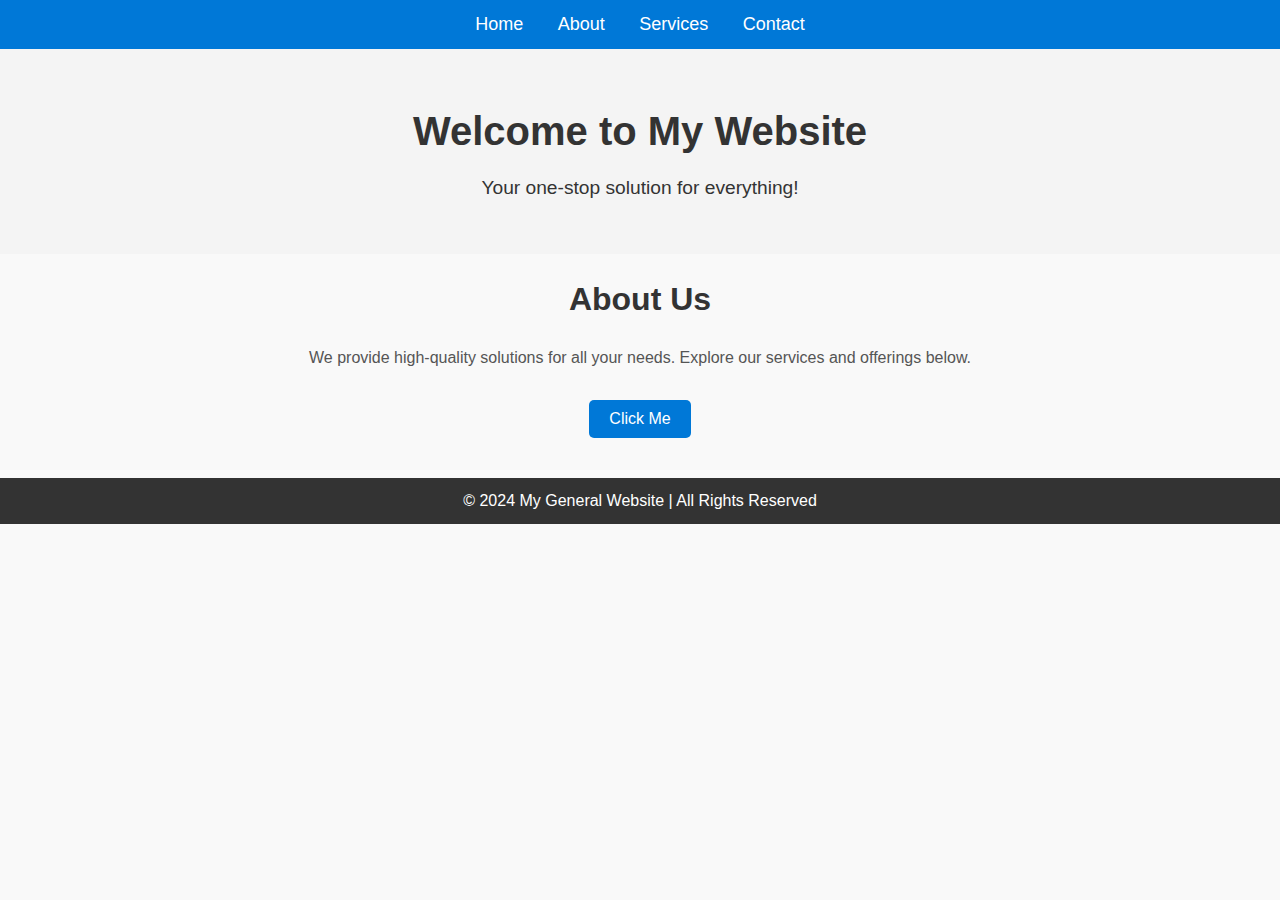
==== index.html @ 985fb816 "Update and rename website.html to index.html" ====
<!DOCTYPE html>
<html lang="en">
<head>
    <meta charset="UTF-8">
    <meta name="viewport" content="width=device-width, initial-scale=1.0">
    <title>My General Website</title>
    <style>
        /* General Reset */
        * {
            margin: 0;
            padding: 0;
            box-sizing: border-box;
        }

        body {
            font-family: Arial, sans-serif;
            line-height: 1.6;
            color: #333;
            background-color: #f9f9f9;
        }

        /* Navigation Bar */
        nav {
            background-color: #0078D7;
            color: #fff;
            padding: 10px 20px;
            text-align: center;
        }

        nav a {
            color: #fff;
            text-decoration: none;
            margin: 0 15px;
            font-size: 18px;
            transition: color 0.3s ease;
        }

        nav a:hover {
            color: #FFDD57;
        }

        /* Header */
        header {
            text-align: center;
            padding: 50px 10px;
            background-color: #f4f4f4;
        }

        header h1 {
            font-size: 2.5rem;
            margin-bottom: 10px;
        }

        header p {
            font-size: 1.2rem;
        }

        /* Main Content */
        main {
            padding: 20px;
            text-align: center;
        }

        main h2 {
            font-size: 2rem;
            margin-bottom: 20px;
        }

        main p {
            margin: 10px 0;
            font-size: 1rem;
            color: #555;
        }

        /* Button */
        .btn {
            display: inline-block;
            margin-top: 20px;
            padding: 10px 20px;
            font-size: 1rem;
            color: #fff;
            background-color: #0078D7;
            border: none;
            border-radius: 5px;
            cursor: pointer;
            transition: background-color 0.3s ease;
        }

        .btn:hover {
            background-color: #005a9e;
        }

        /* Footer */
        footer {
            background-color: #333;
            color: #fff;
            text-align: center;
            padding: 10px 0;
            margin-top: 20px;
        }
    </style>
</head>
<body>

    <!-- Navigation Bar -->
    <nav>
        <a href="#">Home</a>
        <a href="#">About</a>
        <a href="#">Services</a>
        <a href="#">Contact</a>
    </nav>

    <!-- Header Section -->
    <header>
        <h1>Welcome to My Website</h1>
        <p>Your one-stop solution for everything!</p>
    </header>

    <!-- Main Content -->
    <main>
        <h2>About Us</h2>
        <p>We provide high-quality solutions for all your needs. Explore our services and offerings below.</p>
        <button class="btn" onclick="showAlert()">Click Me</button>
    </main>

    <!-- Footer -->
    <footer>
        <p>&copy; 2024 My General Website | All Rights Reserved</p>
    </footer>

    <script>
        // JavaScript Functionality
        function showAlert() {
            alert('Thank you for visiting our website!');
        }
    </script>
</body>
</html>
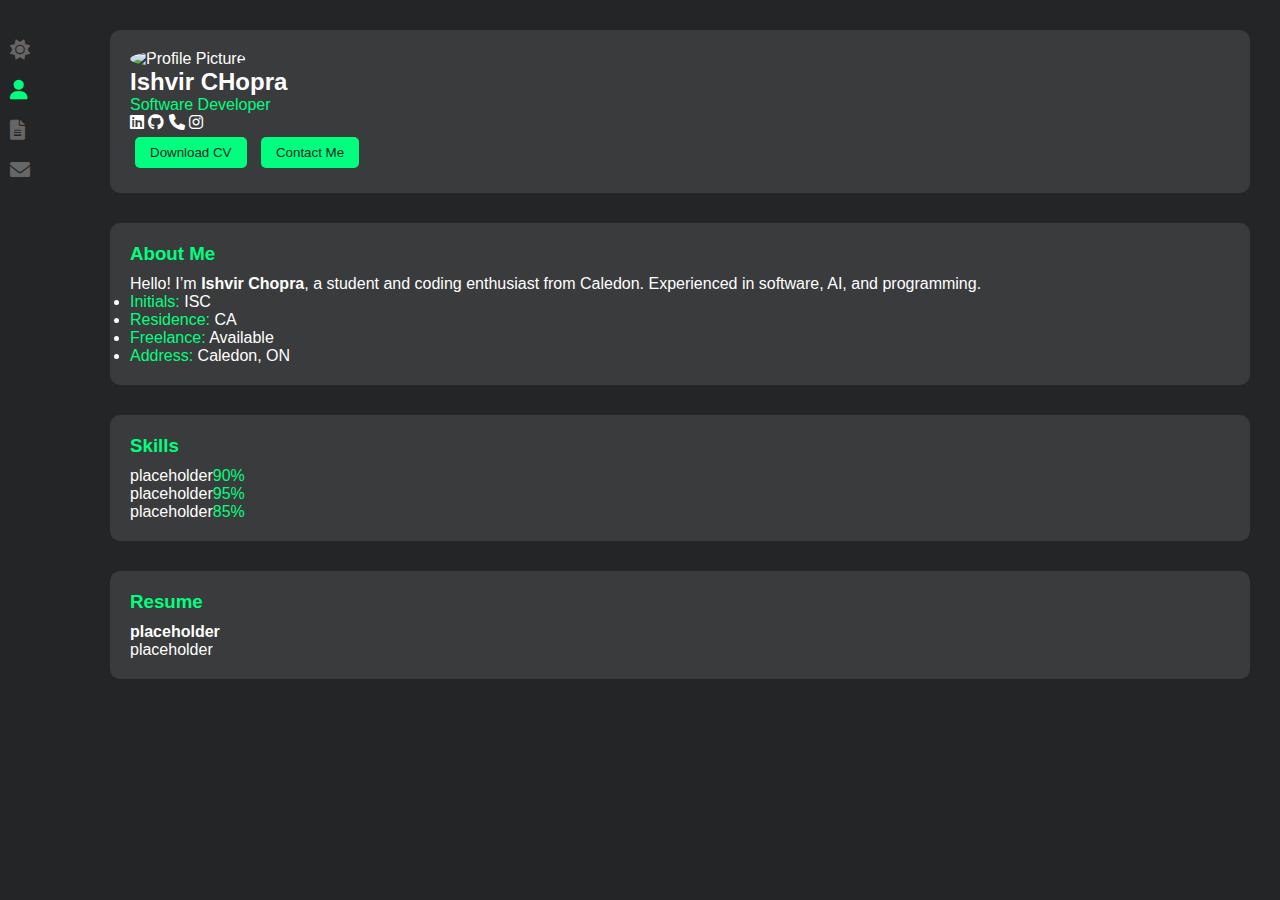
==== commit a0196e9d: "Add files via upload" ====
--- a/index.html
+++ b/index.html
@@ -3,136 +3,29 @@
 <head>
     <meta charset="UTF-8">
     <meta name="viewport" content="width=device-width, initial-scale=1.0">
-    <title>My General Website</title>
-    <style>
-        /* General Reset */
-        * {
-            margin: 0;
-            padding: 0;
-            box-sizing: border-box;
-        }
-
-        body {
-            font-family: Arial, sans-serif;
-            line-height: 1.6;
-            color: #333;
-            background-color: #f9f9f9;
-        }
-
-        /* Navigation Bar */
-        nav {
-            background-color: #0078D7;
-            color: #fff;
-            padding: 10px 20px;
-            text-align: center;
-        }
-
-        nav a {
-            color: #fff;
-            text-decoration: none;
-            margin: 0 15px;
-            font-size: 18px;
-            transition: color 0.3s ease;
-        }
-
-        nav a:hover {
-            color: #FFDD57;
-        }
-
-        /* Header */
-        header {
-            text-align: center;
-            padding: 50px 10px;
-            background-color: #f4f4f4;
-        }
-
-        header h1 {
-            font-size: 2.5rem;
-            margin-bottom: 10px;
-        }
-
-        header p {
-            font-size: 1.2rem;
-        }
-
-        /* Main Content */
-        main {
-            padding: 20px;
-            text-align: center;
-        }
-
-        main h2 {
-            font-size: 2rem;
-            margin-bottom: 20px;
-        }
-
-        main p {
-            margin: 10px 0;
-            font-size: 1rem;
-            color: #555;
-        }
-
-        /* Button */
-        .btn {
-            display: inline-block;
-            margin-top: 20px;
-            padding: 10px 20px;
-            font-size: 1rem;
-            color: #fff;
-            background-color: #0078D7;
-            border: none;
-            border-radius: 5px;
-            cursor: pointer;
-            transition: background-color 0.3s ease;
-        }
-
-        .btn:hover {
-            background-color: #005a9e;
-        }
-
-        /* Footer */
-        footer {
-            background-color: #333;
-            color: #fff;
-            text-align: center;
-            padding: 10px 0;
-            margin-top: 20px;
-        }
-    </style>
+    <title>Ishvir Chopra - Portfolio</title>
+    <link rel="stylesheet" href="style.css">
+    <!-- FontAwesome for icons -->
+    <link rel="stylesheet" href="https://cdnjs.cloudflare.com/ajax/libs/font-awesome/6.0.0/css/all.min.css">
 </head>
 <body>
+    <div class="container">
+        <!-- Sidebar -->
+        <div class="sidebar">
+            <div class="sidebar-icons" id="sidebar-icons">
+                <i class="fa-solid fa-sun"></i>
+                <i class="fa-solid fa-user green"></i>
+                <i class="fa-solid fa-file-lines"></i>
+                <i class="fa-solid fa-envelope"></i>
+            </div>
+        </div>
 
-    <!-- Navigation Bar -->
-    <nav>
-        <a href="#">Home</a>
-        <a href="#">About</a>
-        <a href="#">Services</a>
-        <a href="#">Contact</a>
-    </nav>
+        <!-- Main Content -->
+        <div class="main" id="main-content">
+            <!-- JavaScript will dynamically insert content here -->
+        </div>
+    </div>
 
-    <!-- Header Section -->
-    <header>
-        <h1>Welcome to My Website</h1>
-        <p>Your one-stop solution for everything!</p>
-    </header>
-
-    <!-- Main Content -->
-    <main>
-        <h2>About Us</h2>
-        <p>We provide high-quality solutions for all your needs. Explore our services and offerings below.</p>
-        <button class="btn" onclick="showAlert()">Click Me</button>
-    </main>
-
-    <!-- Footer -->
-    <footer>
-        <p>&copy; 2024 My General Website | All Rights Reserved</p>
-    </footer>
-
-    <script>
-        // JavaScript Functionality
-        function showAlert() {
-            alert('Thank you for visiting our website!');
-        }
-    </script>
+    <script src="script.js"></script>
 </body>
 </html>
--- a/style.css
+++ b/style.css
@@ -0,0 +1,77 @@
+/* General Reset */
+* {
+    margin: 0;
+    padding: 0;
+    box-sizing: border-box;
+    font-family: Arial, sans-serif;
+}
+
+/* Body & Container */
+body {
+    background-color: #18191A;
+    color: #ffffff;
+}
+
+.container {
+    display: flex;
+}
+
+/* Sidebar */
+.sidebar {
+    background-color: #242526;
+    width: 80px;
+    min-height: 100vh;
+    padding: 20px 10px;
+}
+
+.sidebar-icons i {
+    display: block;
+    margin: 20px 0;
+    font-size: 20px;
+    color: #666;
+    cursor: pointer;
+    transition: 0.3s ease;
+}
+
+.sidebar-icons i.green {
+    color: #00ff7f;
+}
+
+.sidebar-icons i:hover {
+    color: #ffffff;
+}
+
+/* Main Content */
+.main {
+    flex: 1;
+    padding: 30px;
+    background-color: #242526;
+}
+
+.section {
+    margin-bottom: 30px;
+    background-color: #3A3B3C;
+    padding: 20px;
+    border-radius: 10px;
+}
+
+.section h3 {
+    color: #00ff7f;
+    margin-bottom: 10px;
+}
+
+.btn {
+    background-color: #00ff7f;
+    color: #242526;
+    padding: 8px 15px;
+    margin: 5px;
+    border: none;
+    border-radius: 5px;
+    cursor: pointer;
+    transition: 0.3s;
+}
+
+.btn:hover {
+    background-color: #fff;
+    color: #00ff7f;
+}
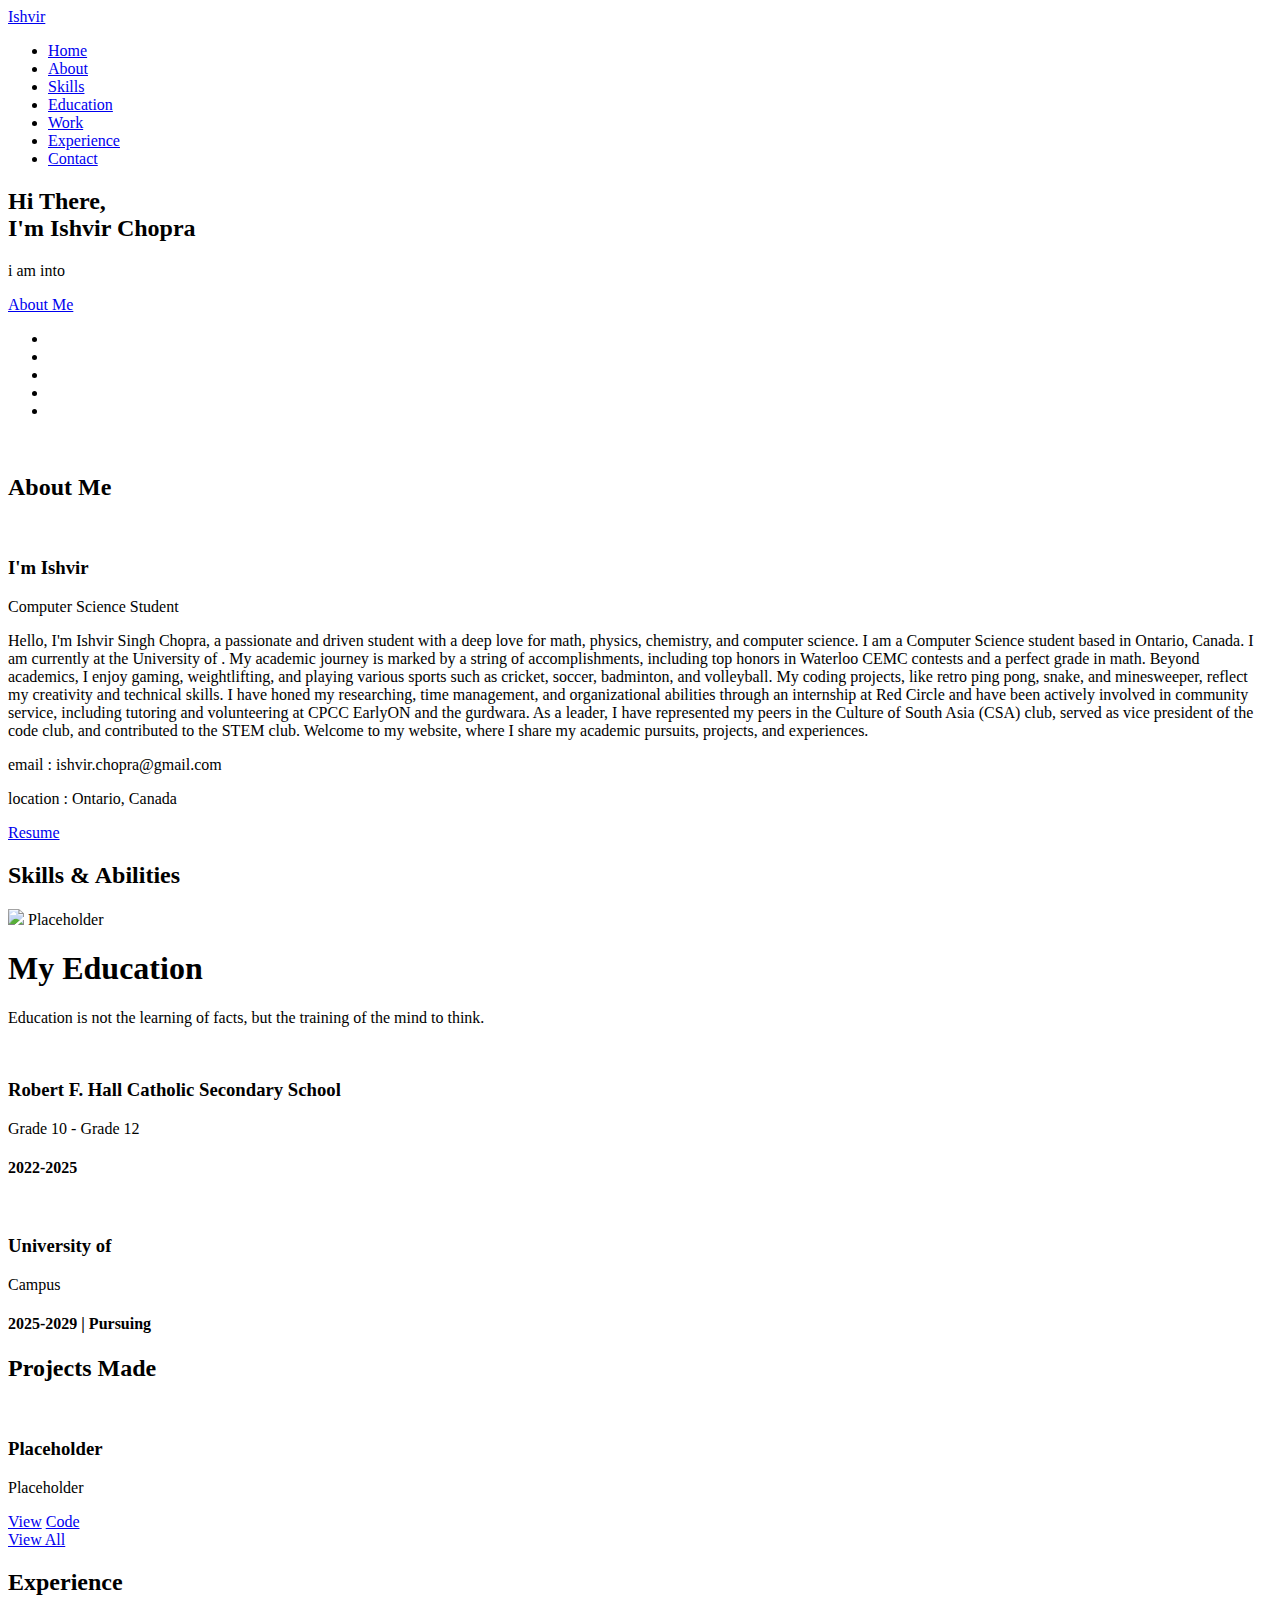
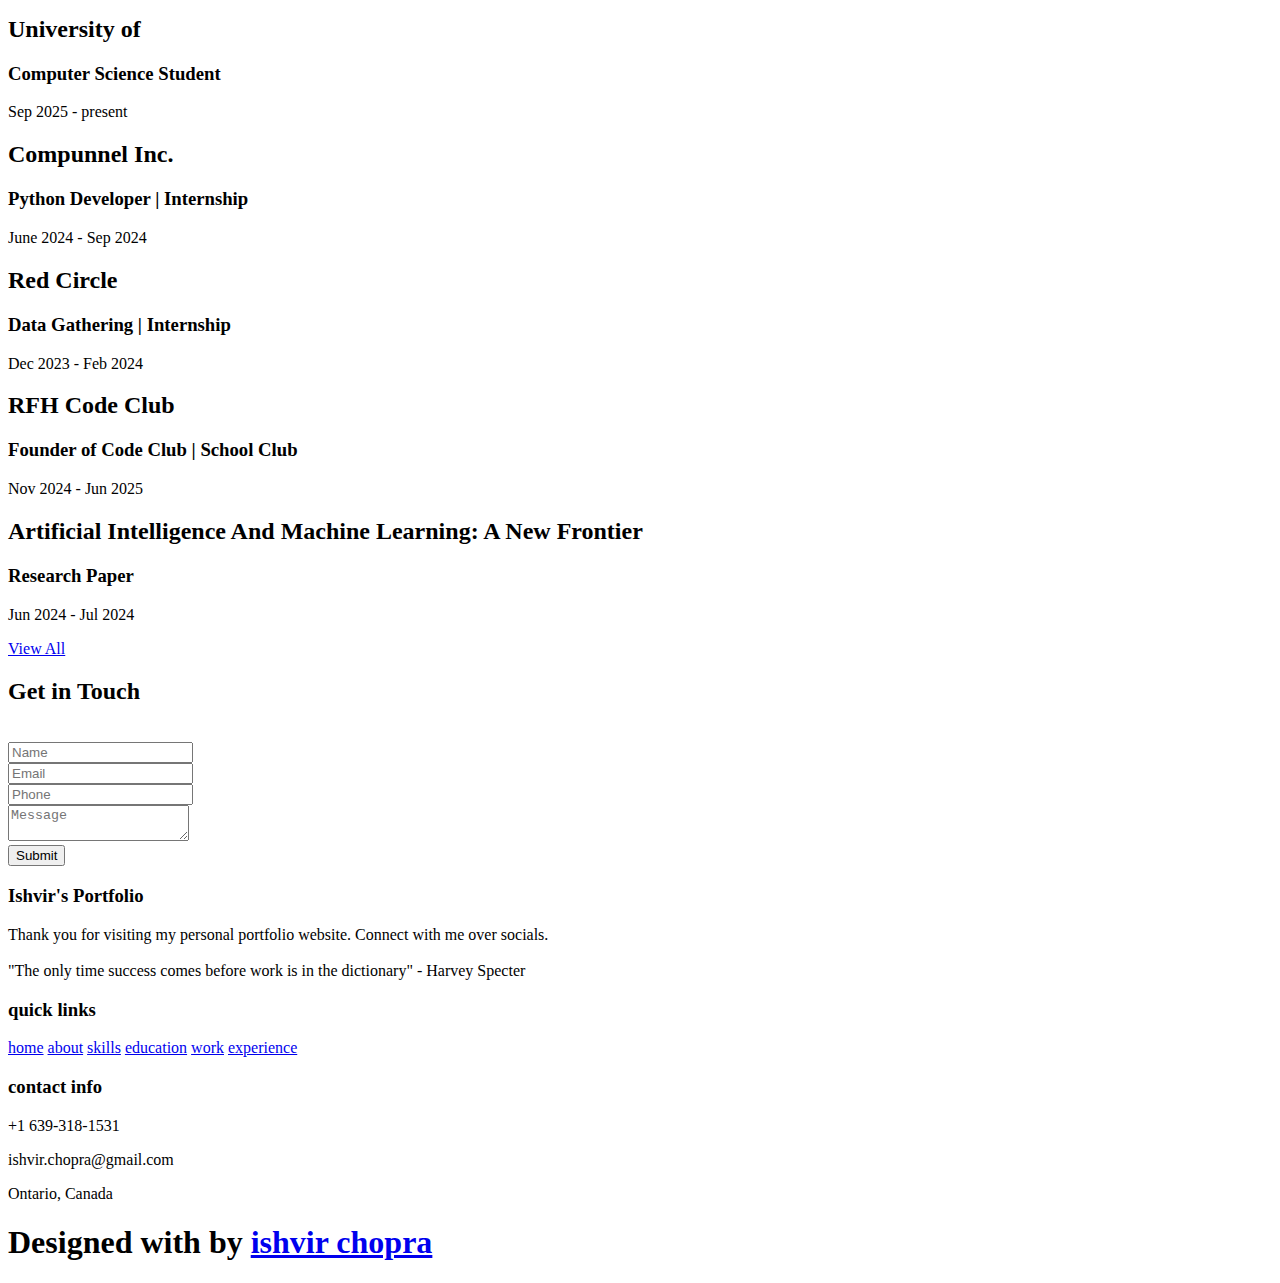
==== commit 73c929f7: "Add files via upload" ====
--- a/index.html
+++ b/index.html
@@ -2,30 +2,403 @@
 <html lang="en">
 <head>
     <meta charset="UTF-8">
+    <meta http-equiv="X-UA-Compatible" content="IE=edge">
     <meta name="viewport" content="width=device-width, initial-scale=1.0">
-    <title>Ishvir Chopra - Portfolio</title>
-    <link rel="stylesheet" href="style.css">
-    <!-- FontAwesome for icons -->
-    <link rel="stylesheet" href="https://cdnjs.cloudflare.com/ajax/libs/font-awesome/6.0.0/css/all.min.css">
+    <meta name="keywords" content="ishvir chopra, portfolio, ishvir, computer science student, personal portfolio lifecodes, portfolio design, portfolio website, personal portfolio" />
+    <meta name="description" content="Welcome to Ishvir's Portfolio. Computer Science Student and Programmer" />
+    <!-- Custom CSS -->
+    <link rel="stylesheet" href="./assets/css/style.css">
+    <!-- Font Awesome -->
+    <link rel="stylesheet" href="https://cdnjs.cloudflare.com/ajax/libs/font-awesome/5.15.3/css/all.min.css" integrity="sha512-iBBXm8fW90+nuLcSKlbmrPcLa0OT92xO1BIsZ+ywDWZCvqsWgccV3gFoRBv0z+8dLJgyAHIhR35VZc2oM/gI1w==" crossorigin="anonymous" referrerpolicy="no-referrer" />
+    <!-- Favicon -->
+    <link id='favicon' rel="shortcut icon" href="./assets/images/waving.png" type="image/x-png">
+    <title>Portfolio | Ishvir Chopra</title>
 </head>
-<body>
+<body oncontextmenu="return false">
+
+<!-- pre loader -->
+<!-- <div class="loader-container">
+  <img draggable="false" src="./assets/images/preloader.gif" alt="">
+</div> -->
+
+<!-- navbar starts -->
+<header>
+        <a href="/" class="logo"><i class="fab fa-node-js"></i> Ishvir</a>
+
+        <div id="menu" class="fas fa-bars"></div>
+        <nav class="navbar">
+            <ul>
+            <li><a class="active" href="#home">Home</a></li>
+            <li><a href="#about">About</a></li>
+            <li><a href="#skills">Skills</a></li>
+            <li><a href="#education">Education</a></li>
+            <li><a href="#work">Work</a></li>
+            <li><a href="#experience">Experience</a></li>
+            <li><a href="#contact">Contact</a></li>
+            </ul>
+        </nav>
+</header>
+<!-- navbar ends -->
+
+
+<!-- hero section starts -->
+<section class="home" id="home">
+    <div id="particles-js"></div>
+
+    <div class="content">
+    <h2>Hi There,<br/> I'm Ishvir <span>Chopra</span></h2>
+    <p>i am into <span class="typing-text"></span></p>
+    <a href="#about" class="btn"><span>About Me</span>
+      <i class="fas fa-arrow-circle-down"></i>
+    </a>
+    <div class="socials">
+        <ul class="social-icons">
+          <li><a class="linkedin" aria-label="LinkedIn" href="https://www.linkedin.com/in/ishvir-chopra-23758b2a8/" target="_blank"><i class="fab fa-linkedin"></i></a></li> 
+          <li><a class="github" aria-label="GitHub" href="https://github.com/Ishvirchopra35" target="_blank"><i class="fab fa-github"></i></a></li>
+          <li><a class="twitter" aria-label="Twitter" href="https://x.com/IshvirChopra" target="_blank"><i class="fab fa-twitter"></i></a></li>
+          <li><a class="youtube" aria-label="YouTube" href="https://www.youtube.com/@Ishvirchopra35" target="_blank"><i class="fab fa-youtube"></i></a></li>
+          <li><a class="instagram" aria-label="Instagram" href="https://www.instagram.com/ishvirchopra/?hl=en"><i class="fab fa-instagram" target="_blank"></i></a></li>
+        </ul>
+      </div>
+    </div>
+<div class="image">
+    <img draggable="false" class="tilt" src="./assets/images/waving.png" alt="">
+</div>
+</section>
+<!-- hero section ends -->
+
+
+<!-- about section starts -->
+<section class="about" id="about">
+    <h2 class="heading"><i class="fas fa-user-alt"></i> About <span>Me</span></h2>
+    
+    <div class="row">
+
+    <div class="image">
+        <img draggable="false" class="tilt" src="./assets/images/waving.png" alt="">
+    </div>
+    <div class="content">
+        <h3>I'm Ishvir</h3>
+        <span class="tag">Computer Science Student</span>
+        
+        <p>
+          Hello, I'm Ishvir Singh Chopra, a passionate and driven student with a deep love for math, physics, chemistry, and computer science. 
+          I am a Computer Science student based in Ontario, Canada. 
+          I am currently at the University of .
+          My academic journey is marked by a string of accomplishments, including top honors in Waterloo CEMC contests and a perfect grade in math. 
+          Beyond academics, I enjoy gaming, weightlifting, and playing various sports such as cricket, soccer, badminton, and volleyball. 
+          My coding projects, like retro ping pong, snake, and minesweeper, reflect my creativity and technical skills. 
+          I have honed my researching, time management, and organizational abilities through an internship at Red Circle and have been actively involved in community service, including tutoring and volunteering at CPCC EarlyON and the gurdwara. 
+          As a leader, I have represented my peers in the Culture of South Asia (CSA) club, served as vice president of the code club, and contributed to the STEM club. 
+          Welcome to my website, where I share my academic pursuits, projects, and experiences. </p>
+        
+        <div class="box-container">
+            <!-- <div class="box">
+              <p><span> age: </span> 20</p>
+              <p><span> phone : </span> +91 XXX-XXX-XXXX</p>
+            </div> -->
+            <div class="box">
+              <p><span> email : </span> ishvir.chopra@gmail.com</p>
+              <p><span> location : </span> Ontario, Canada</p>
+            </div>
+        </div>
+        
+        <div class="resumebtn">
+            <a href="https://docs.google.com/document/d/1Fax-OEiD_iw6w-K5gm5BMigcMzC5lux0/view" target="_blank" class="btn"><span>Resume</span>
+                <i class="fas fa-chevron-right"></i>
+            </a>
+        </div>
+
+    </div>
+    </div>
+</section>
+<!-- about section ends -->
+
+<!-- skills section starts -->
+<section class="skills" id="skills">
+
+    <h2 class="heading"><i class="fas fa-laptop-code"></i> Skills & <span>Abilities</span></h2>
+
     <div class="container">
-        <!-- Sidebar -->
-        <div class="sidebar">
-            <div class="sidebar-icons" id="sidebar-icons">
-                <i class="fa-solid fa-sun"></i>
-                <i class="fa-solid fa-user green"></i>
-                <i class="fa-solid fa-file-lines"></i>
-                <i class="fa-solid fa-envelope"></i>
+          <div class="row" id="skillsContainer">
+
+            <div class="bar">
+              <div class="info">
+                <img src="https://img.icons8.com/color/48/000000/adobe-xd.jpg"/>
+                <span>Placeholder</span>
+              </div>
             </div>
-        </div>
-
-        <!-- Main Content -->
-        <div class="main" id="main-content">
-            <!-- JavaScript will dynamically insert content here -->
-        </div>
-    </div>
-
-    <script src="script.js"></script>
+
+      </div>
+</div>
+</section>
+<!-- skills section ends -->
+
+
+<!-- education section starts -->
+<section class="education" id="education">
+
+  <h1 class="heading"><i class="fas fa-graduation-cap"></i> My <span>Education</span></h1>
+
+    <p class="qoute">Education is not the learning of facts, but the training of the mind to think.</p>
+
+    <div class="box-container">
+
+    <div class="box">
+        <div class="image">
+        <img draggable="false" src="./assets/images/rfh.jpg" alt="">
+        </div>
+        <div class="content">
+        <h3>Robert F. Hall Catholic Secondary School</h3>
+        <p>Grade 10 - Grade 12</p>
+        <h4>2022-2025</h4>
+        </div>
+    </div>
+
+    <div class="box">
+      <div class="image">
+      <img draggable="false" src="./assets/images/e.png" alt="">
+      </div>
+      <div class="content">
+      <h3>University of </h3>
+      <p>Campus </p>
+      <h4>2025-2029 | Pursuing </h4>
+      </div>
+    </div>
+
+</div>
+</section>
+<!-- education section ends -->
+
+
+<!-- work project section starts -->
+<section class="work" id="work">
+
+  <h2 class="heading"><i class="fas fa-laptop-code"></i> Projects <span>Made</span></h2>
+
+  <div class="box-container">
+
+    <div class="box">
+      <img draggable="false" src="./assets/images/minesweeper1.png" alt="" />
+      <div class="content">
+        <div class="tag">
+        <h3>Placeholder</h3>
+        </div>
+        <div class="desc">
+          <p>Placeholder</p>
+          <div class="btns">
+            <a href="#" class="btn" target="_blank"><i class="fas fa-eye"></i> View</a>
+            <a href="https://github.com/Ishvirchopra35" class="btn" target="_blank">Code <i class="fas fa-code"></i></a>
+          </div>
+        </div>
+      </div>
+    </div>
+
+</div>
+
+<div class="viewall">
+  <a href="/projects" class="btn"><span>View All</span>
+    <i class="fas fa-arrow-right"></i>
+</a>
+</div>
+
+</section>
+<!-- work project section ends -->
+
+<!-- experience section starts -->
+<section class="experience" id="experience">
+
+  <h2 class="heading"><i class="fas fa-briefcase"></i> Experience </h2>
+
+  <div class="timeline">
+
+    <div class="container right">
+      <div class="content">
+        <div class="tag">
+          <h2>University of </h2>
+        </div>
+        <div class="desc">
+            <h3>Computer Science Student</h3>
+            <p>Sep 2025 - present</p>
+        </div>
+      </div>
+    </div>
+
+    <div class="container left">
+      <div class="content">
+        <div class="tag">
+          <h2>Compunnel Inc.</h2>
+        </div>
+        <div class="desc">
+            <h3>Python Developer | Internship</h3>
+            <p>June 2024 - Sep 2024</p>
+        </div>
+      </div>
+    </div>
+
+    <div class="container right">
+      <div class="content">
+        <div class="tag">
+          <h2>Red Circle</h2>
+        </div>
+        <div class="desc">
+            <h3>Data Gathering | Internship</h3>
+            <p>Dec 2023 - Feb 2024</p>
+        </div>
+      </div>
+    </div>
+
+    <div class="container left">
+      <div class="content">
+        <div class="tag">
+          <h2>RFH Code Club</h2>
+        </div>
+        <div class="desc">
+            <h3>Founder of Code Club | School Club</h3>
+            <p>Nov 2024 - Jun 2025</p>
+        </div>
+      </div>
+    </div>
+
+    <div class="container right">
+      <div class="content">
+        <div class="tag">
+          <h2>Artificial Intelligence And Machine Learning: A New Frontier</h2>
+        </div>
+        <div class="desc">
+            <h3>Research Paper </h3>
+            <p>Jun 2024 - Jul 2024</p>
+        </div>
+      </div>
+    </div>
+
+  
+  </div>
+
+  <div class="morebtn">
+    <a href="/experience" class="btn"><span>View All</span>
+      <i class="fas fa-arrow-right"></i>
+  </a>
+  </div>
+
+</div>
+
+</section>
+<!-- experience section ends -->
+
+<!-- contact section starts -->
+<section class="contact" id="contact">
+  
+  <h2 class="heading"><i class="fas fa-headset"></i> Get in <span>Touch</span></h2>
+
+  <div class="container">
+    <div class="content">
+      <div class="image-box">
+        <img draggable="false" src="./assets/images/contact1.png" alt="">
+      </div>
+    <form id="contact-form">
+      
+      <div class="form-group">
+        <div class="field">
+          <input type="text" name="name" placeholder="Name" required>
+          <i class='fas fa-user'></i>
+        </div>
+        <div class="field">
+          <input type="text" name="email" placeholder="Email" required>
+          <i class='fas fa-envelope'></i>
+        </div>
+        <div class="field">
+          <input type="text" name="phone" placeholder="Phone">
+          <i class='fas fa-phone-alt'></i>
+        </div>
+        <div class="message">
+        <textarea placeholder="Message" name="message" required></textarea>
+        <i class="fas fa-comment-dots"></i>
+        </div>
+        </div>
+      <div class="button-area">
+        <button type="submit">
+          Submit <i class="fa fa-paper-plane"></i></button>
+      </div>
+    </form>
+  </div>
+  </div>
+</section>
+<!-- contact section ends -->
+
+
+<!-- footer section starts -->
+<section class="footer">
+
+  <div class="box-container">
+
+      <div class="box">
+          <h3>Ishvir's Portfolio</h3>
+          <p>Thank you for visiting my personal portfolio website. Connect with me over socials. <br/> <br/> "The only time success comes before work is in the dictionary" - Harvey Specter</p>
+      </div>
+
+      <div class="box">
+          <h3>quick links</h3>
+          <a href="#home"><i class="fas fa-chevron-circle-right"></i> home</a>
+          <a href="#about"><i class="fas fa-chevron-circle-right"></i> about</a>
+          <a href="#skills"><i class="fas fa-chevron-circle-right"></i> skills</a>
+          <a href="#education"><i class="fas fa-chevron-circle-right"></i> education</a>
+          <a href="#work"><i class="fas fa-chevron-circle-right"></i> work</a>
+          <a href="#experience"><i class="fas fa-chevron-circle-right"></i> experience</a>
+      </div>
+
+      <div class="box">
+          <h3>contact info</h3>
+          <p> <i class="fas fa-phone"></i>+1 639-318-1531</p>
+          <p> <i class="fas fa-envelope"></i>ishvir.chopra@gmail.com</p>
+          <p> <i class="fas fa-map-marked-alt"></i>Ontario, Canada</p>
+          <div class="share">
+
+              <a href="https://www.linkedin.com/in/ishvir-chopra-23758b2a8/" class="fab fa-linkedin" aria-label="LinkedIn" target="_blank"></a>
+              <a href="https://github.com/Ishvirchopra35" class="fab fa-github" aria-label="GitHub" target="_blank"></a>
+              <a href="mailto:ishvir.chopra@gmail.com" class="fas fa-envelope" aria-label="Mail" target="_blank"></a>
+              <a href="https://x.com/IshvirChopra" class="fab fa-twitter" aria-label="Twitter" target="_blank"></a>
+              <a href="https://www.youtube.com/@Ishvirchopra35" class="fab fa-youtube" aria-label="YouTube" target="_blank"></a>
+          </div>
+      </div>
+  </div>
+
+  <h1 class="credit">Designed with <i class="fa fa-heart pulse"></i> by <a href="https://www.linkedin.com/in/jigar-sable"> ishvir chopra</a></h1>
+
+</section>
+<!-- footer section ends -->
+
+
+<!-- scroll top btn -->
+<a href="#home" aria-label="ScrollTop" class="fas fa-angle-up" id="scroll-top"></a>
+<!-- scroll back to top -->
+
+
+<!-- ==== ALL MAJOR JAVASCRIPT CDNS STARTS ==== -->
+<!-- jquery cdn -->
+<script src="https://cdnjs.cloudflare.com/ajax/libs/jquery/3.6.0/jquery.min.js" integrity="sha512-894YE6QWD5I59HgZOGReFYm4dnWc1Qt5NtvYSaNcOP+u1T9qYdvdihz0PPSiiqn/+/3e7Jo4EaG7TubfWGUrMQ==" crossorigin="anonymous" referrerpolicy="no-referrer"></script>
+
+<!-- typed.js cdn -->
+<script src="https://cdnjs.cloudflare.com/ajax/libs/typed.js/2.0.5/typed.min.js" integrity="sha512-1KbKusm/hAtkX5FScVR5G36wodIMnVd/aP04af06iyQTkD17szAMGNmxfNH+tEuFp3Og/P5G32L1qEC47CZbUQ==" crossorigin="anonymous" referrerpolicy="no-referrer"></script>
+
+<!-- particle.js links -->
+<script src="./assets/js/particles.min.js"></script>
+<script src="./assets/js/app.js"></script>
+
+<!-- vanilla tilt.js links -->
+<script src="https://cdnjs.cloudflare.com/ajax/libs/vanilla-tilt/1.7.0/vanilla-tilt.min.js" integrity="sha512-SttpKhJqONuBVxbRcuH0wezjuX+BoFoli0yPsnrAADcHsQMW8rkR84ItFHGIkPvhnlRnE2FaifDOUw+EltbuHg==" crossorigin="anonymous" referrerpolicy="no-referrer"></script>
+
+<!-- scroll reveal anim -->
+<script src="https://unpkg.com/scrollreveal"></script>
+
+<script
+      type="text/javascript"
+      src="https://cdn.jsdelivr.net/npm/emailjs-com@3/dist/email.min.js"
+    ></script>
+
+<!-- ==== ALL MAJOR JAVASCRIPT CDNS ENDS ==== -->
+
+<script src="./assets/js/script.js"></script>
+
 </body>
 </html>
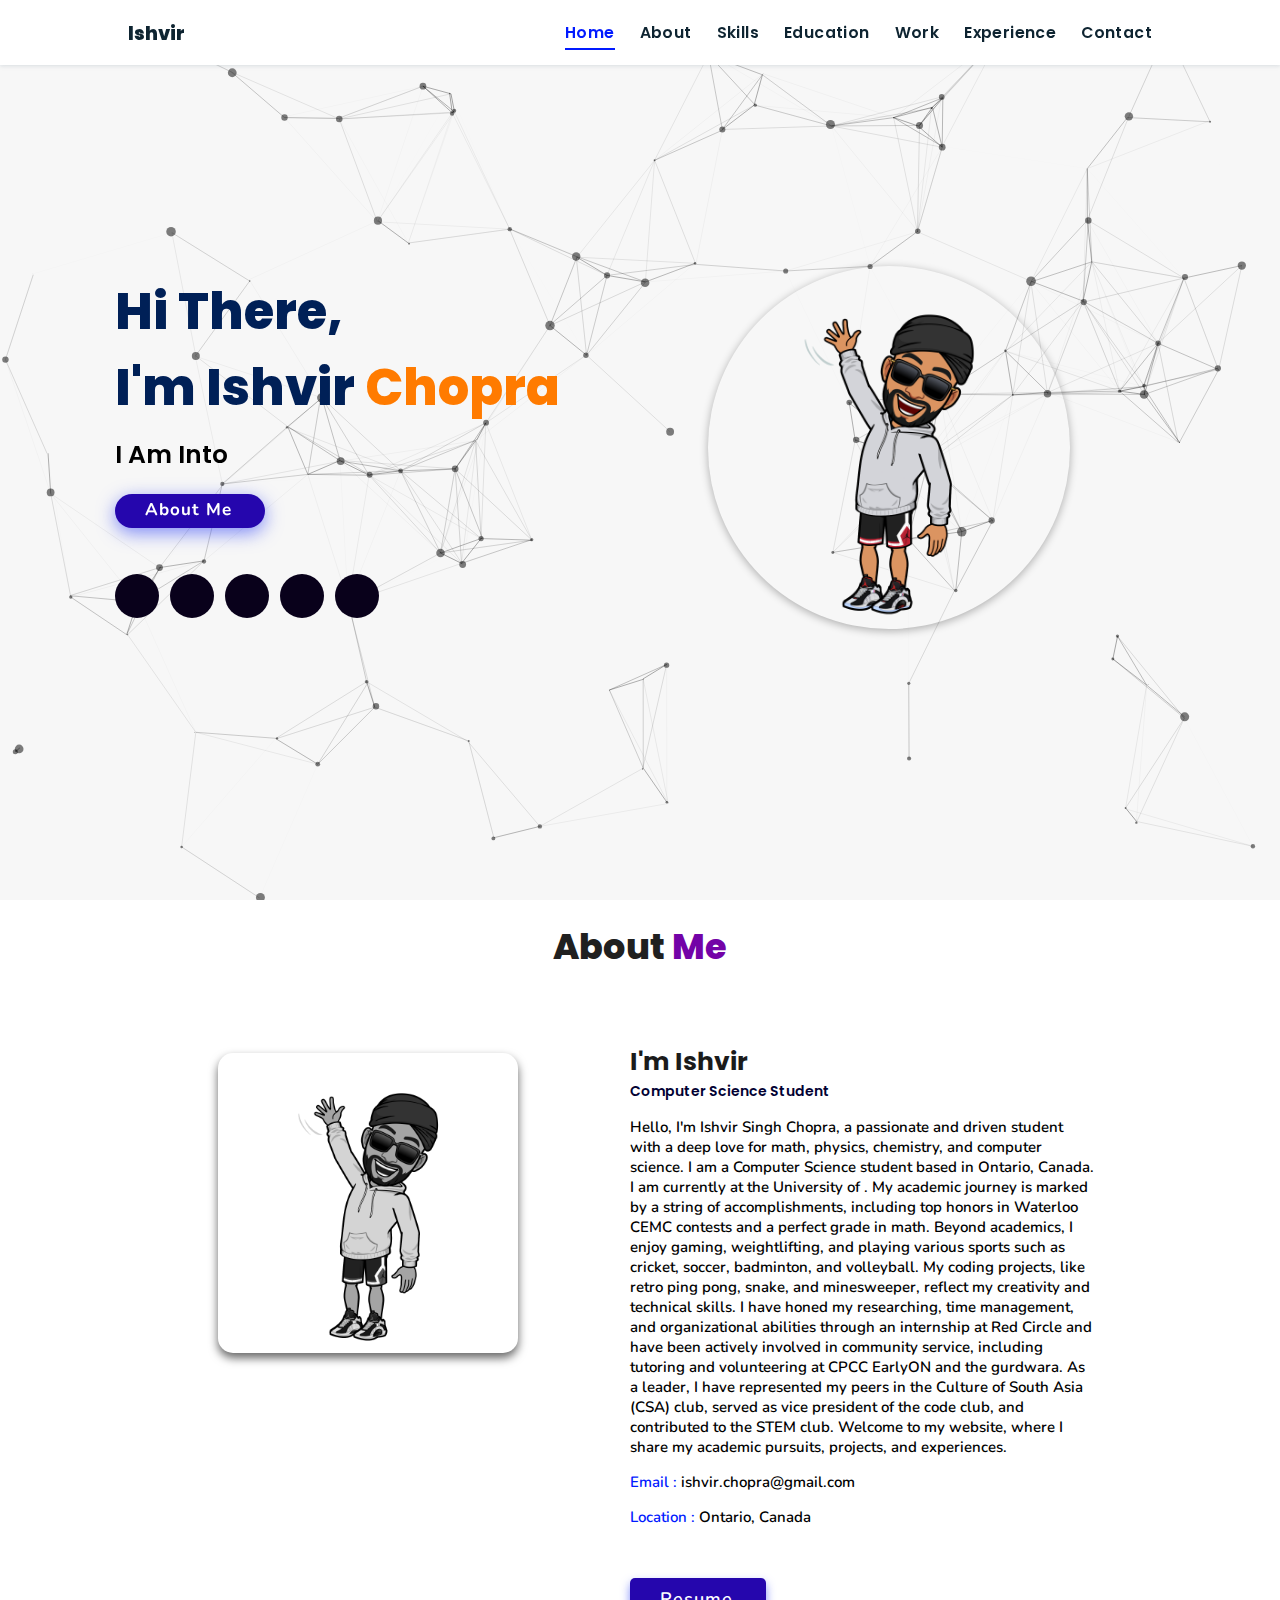
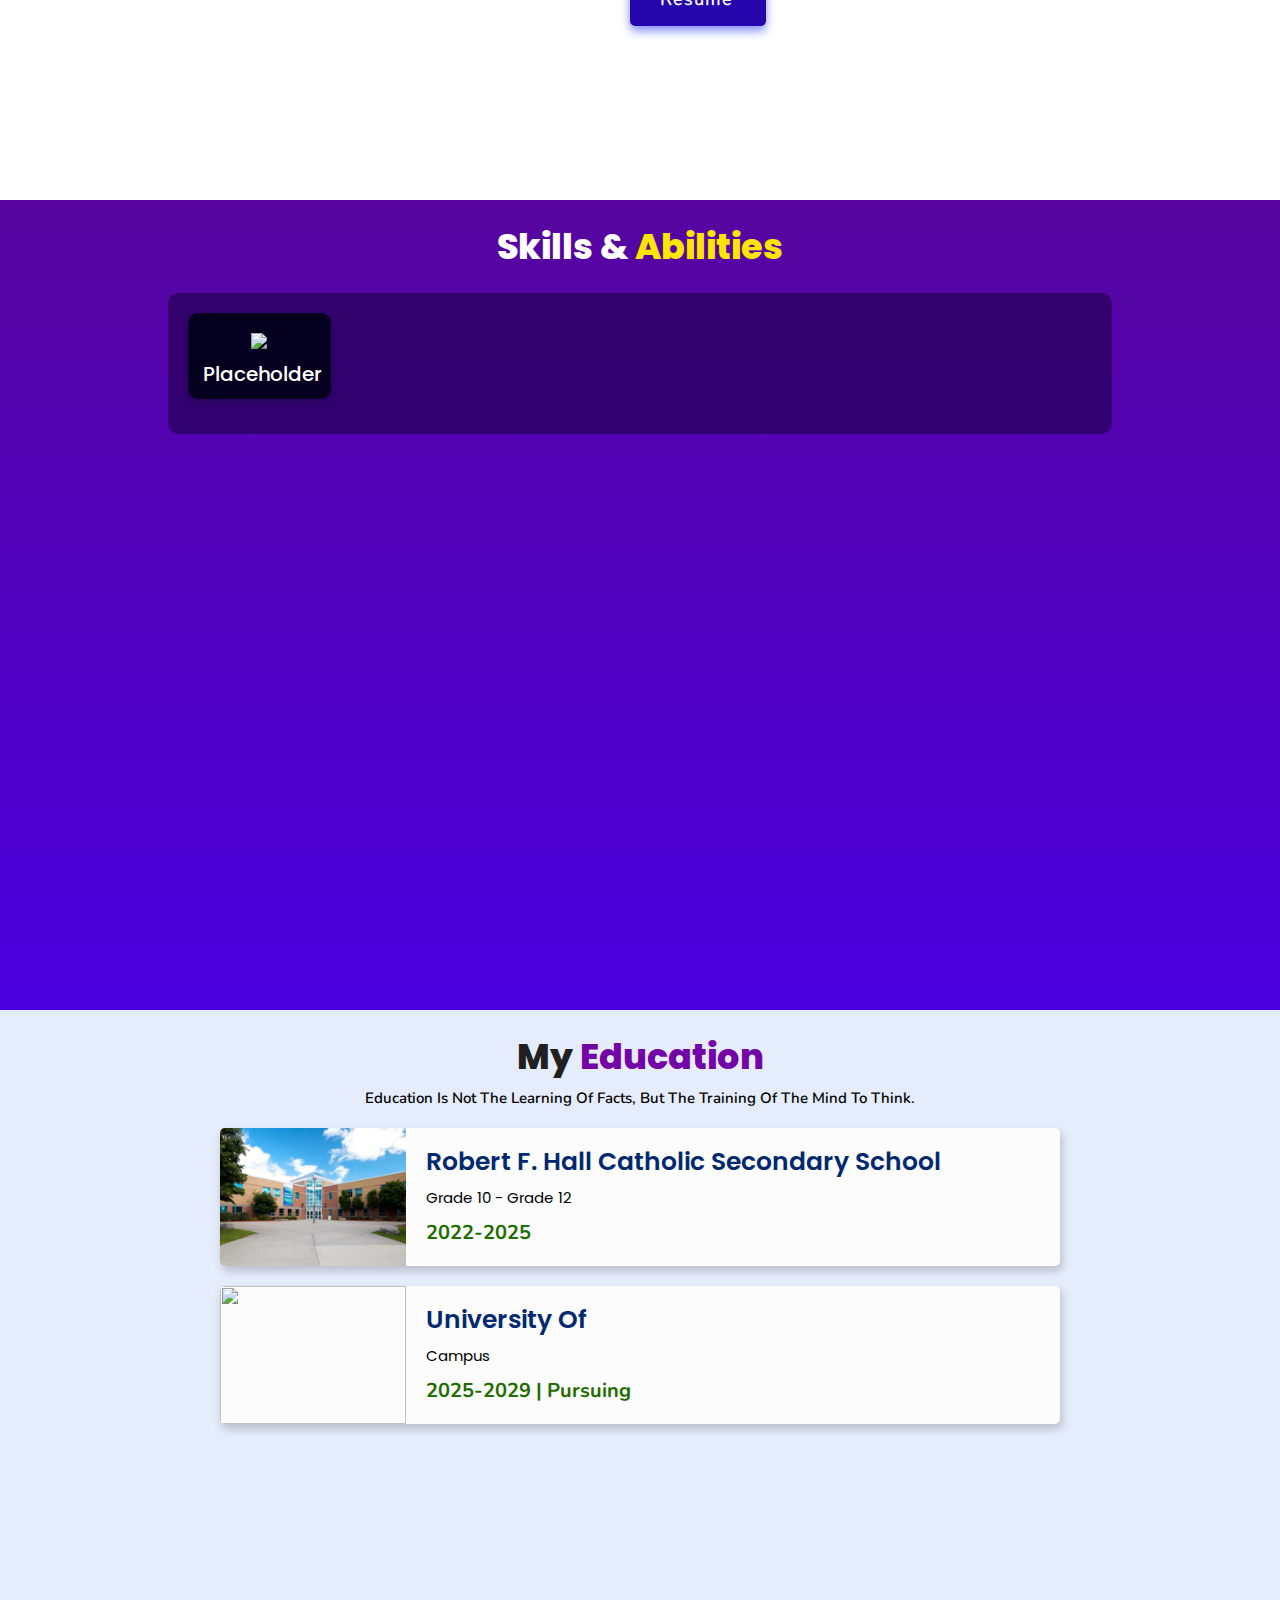
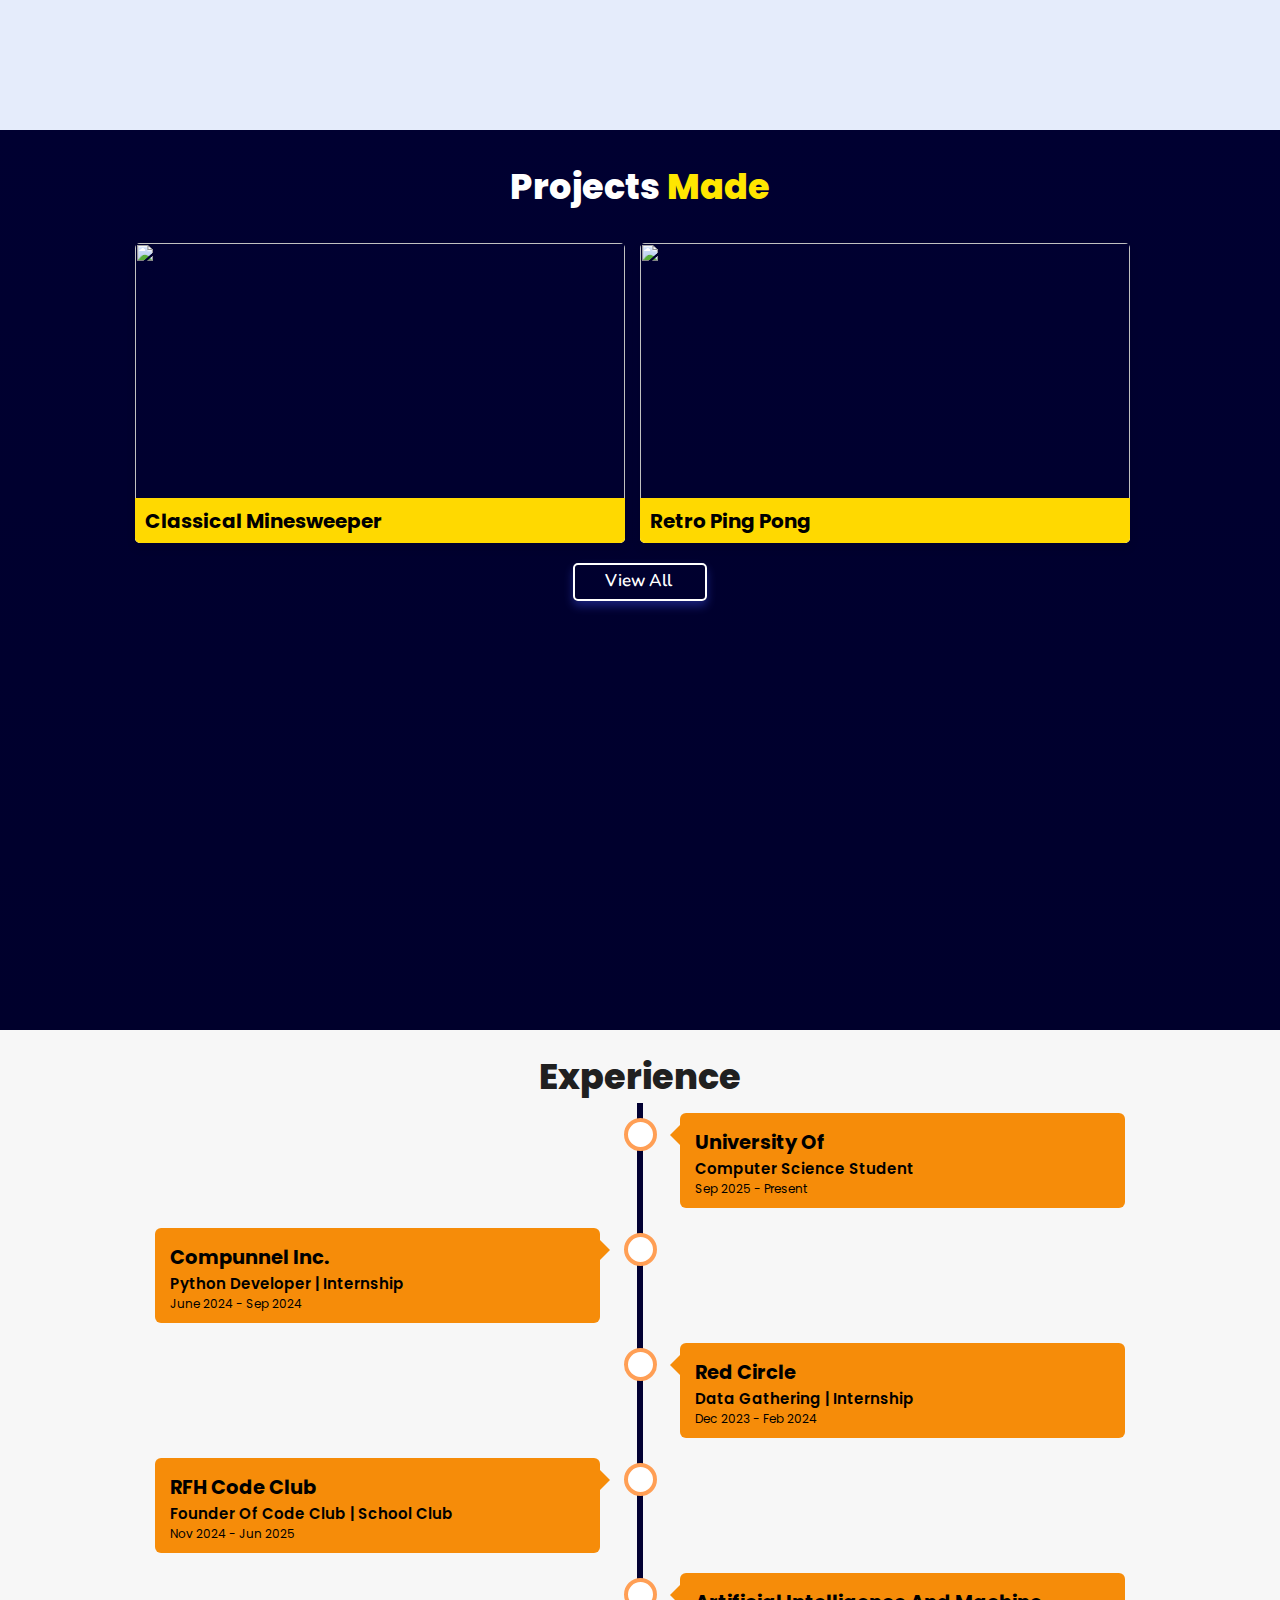
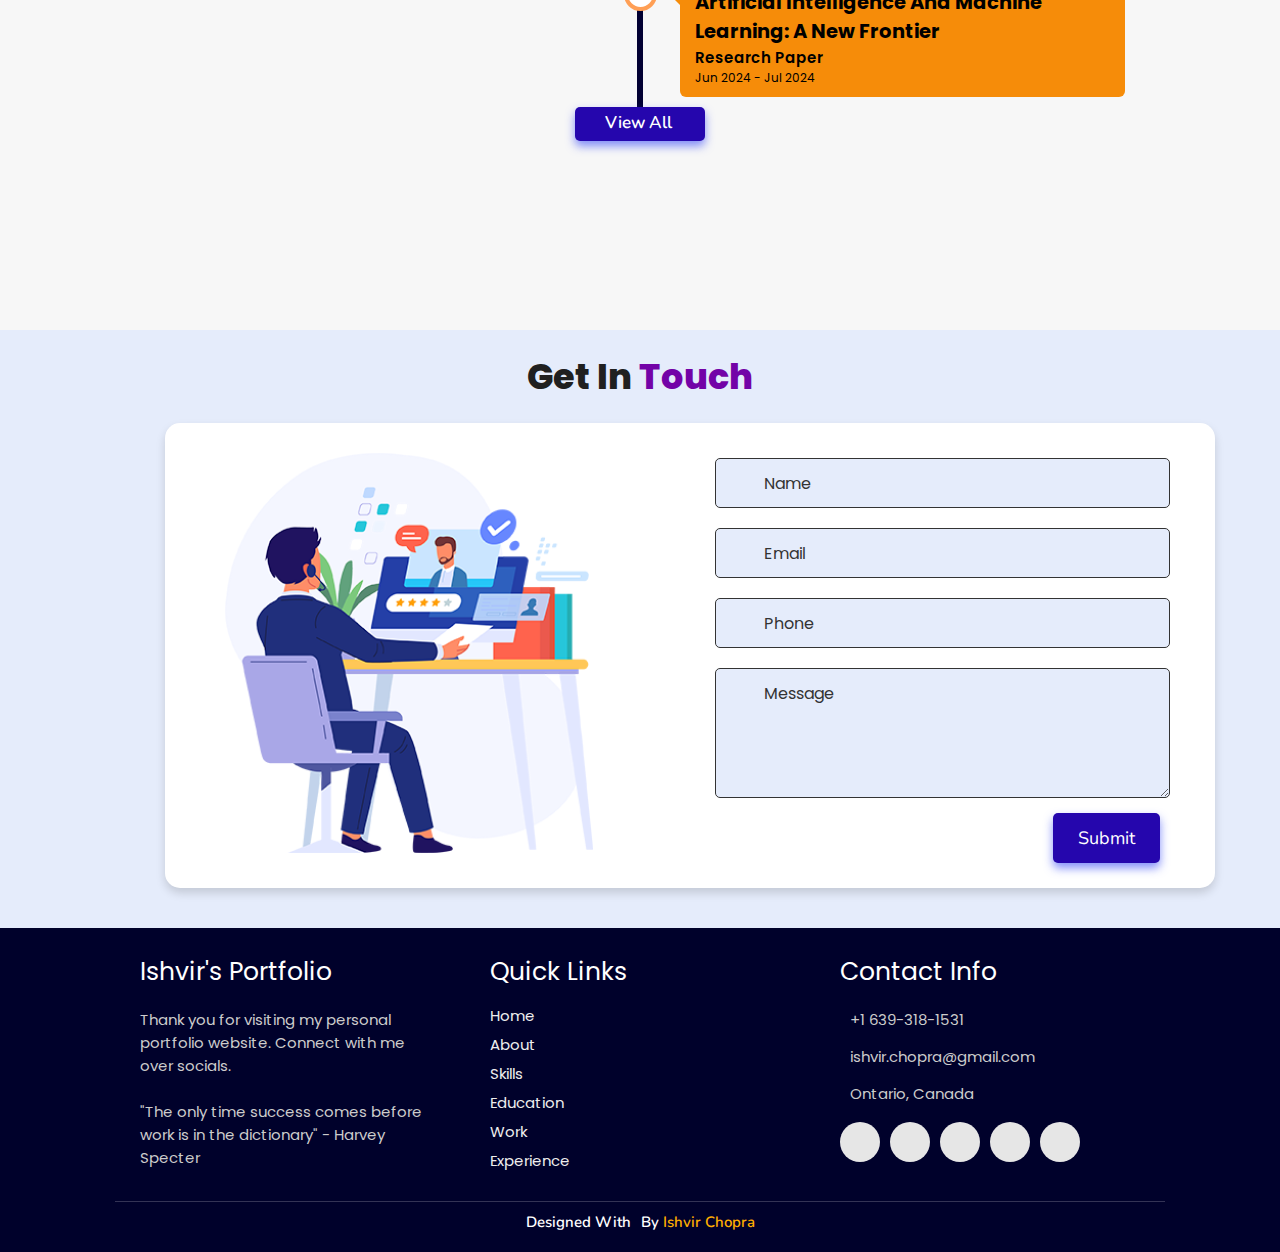
==== commit 298b7275: "Update index.html" ====
--- a/index.html
+++ b/index.html
@@ -41,7 +41,7 @@
 <!-- navbar ends -->
 
 
-<!-- hero section starts -->
+<!-- intro section starts -->
 <section class="home" id="home">
     <div id="particles-js"></div>
 
@@ -65,7 +65,7 @@
     <img draggable="false" class="tilt" src="./assets/images/waving.png" alt="">
 </div>
 </section>
-<!-- hero section ends -->
+<!-- intro section ends -->
 
 
 <!-- about section starts -->
@@ -178,14 +178,60 @@
 
   <div class="box-container">
 
+    <!-- Minesweeper -->
     <div class="box">
-      <img draggable="false" src="./assets/images/minesweeper1.png" alt="" />
-      <div class="content">
-        <div class="tag">
-        <h3>Placeholder</h3>
-        </div>
-        <div class="desc">
-          <p>Placeholder</p>
+      <img draggable="false" src="assets/images/minesweeper-horizontal-banner.jpg" alt="" />
+      <div class="content">
+        <div class="tag">
+        <h3>Classical Minesweeper</h3>
+        </div>
+        <div class="desc">
+          <p>The program is a Minesweeper game implemented in Python using the Pygame, Random, and OS Libraries with Object Oriented Programming (OOP) principles. 
+            The purpose of the program is to have a graphical user interface for playing the classic Minesweeper game. 
+            The player is given a grid of tiles, some of which have hidden mines. </p>
+          <div class="btns">
+            <a href="https://www.youtube.com/watch?v=GrZwJ1MTJM4" class="btn" target="_blank"><i class="fas fa-eye"></i> View</a>
+            <a href="https://github.com/Ishvirchopra35/Ishvir-Minesweeper-Game" class="btn" target="_blank">Code <i class="fas fa-code"></i></a>
+          </div>
+        </div>
+      </div>
+    </div>
+
+    <!-- Ping Pong -->
+    <div class="box">
+      <img draggable="false" src="assets/images/retro ping pong.png" alt="" />
+      <div class="content">
+        <div class="tag">
+          <h3>Retro Ping Pong</h3>
+        </div>
+        <div class="desc">
+          <p>The Ping Pong game is a Python program that uses the Pygame library to create a simple, classic ping pong game. 
+            Players control the left and right paddles using the 'W' and 'S' keys, and the up and down arrow keys, respectively. 
+            The ball moves across the screen, bouncing off the paddles and screen edges, with the speed increasing after a delay.</p>
+          <div class="btns">
+            <a href="#" class="btn" target="_blank"><i class="fas fa-eye"></i> View</a>
+            <a href="https://github.com/Ishvirchopra35/Ishvir-Retro-Ping-Pong" class="btn" target="_blank">Code <i class="fas fa-code"></i></a>
+          </div>
+        </div>
+      </div>
+    </div>
+
+    <div class="clearfix"></div>
+
+    <!-- Scientific Calculator -->
+     <!--
+    <div class="box">
+      <img draggable="false" src="#" alt="" />
+      <div class="content">
+        <div class="tag">
+          <h3>Scientific Calculator</h3>
+        </div>
+        <div class="desc">
+          <p>The Scientific Calculator is a GUI-based application developed using Python's Tkinter library. 
+            It features a wide array of mathematical functions including basic operations, trigonometric functions, logarithms, exponentiation, and more. 
+            The calculator handles errors such as invalid inputs or operations and provides real-time feedback. 
+            Users can perform complex calculations involving square roots, factorials, and other advanced functions, making it a versatile tool for scientific computations.
+          </p>
           <div class="btns">
             <a href="#" class="btn" target="_blank"><i class="fas fa-eye"></i> View</a>
             <a href="https://github.com/Ishvirchopra35" class="btn" target="_blank">Code <i class="fas fa-code"></i></a>
@@ -193,14 +239,14 @@
         </div>
       </div>
     </div>
-
-</div>
-
-<div class="viewall">
-  <a href="/projects" class="btn"><span>View All</span>
-    <i class="fas fa-arrow-right"></i>
-</a>
-</div>
+    -->
+  </div>
+
+  <div class="viewall">
+    <a href="/projects" class="btn"><span>View All</span>
+      <i class="fas fa-arrow-right"></i>
+    </a>
+  </div>
 
 </section>
 <!-- work project section ends -->
--- a/assets/css/style.css
+++ b/assets/css/style.css
@@ -0,0 +1,1225 @@
+@import url("https://fonts.googleapis.com/css2?family=Poppins:wght@400;600;700&display=swap");
+@import url("https://fonts.googleapis.com/css2?family=Nunito:ital,wght@0,300;0,400;0,600;0,700;1,300;1,400&display=swap");
+
+* {
+  margin: 0;
+  padding: 0;
+  box-sizing: border-box;
+  text-decoration: none;
+  outline: none;
+  border: none;
+  text-transform: capitalize;
+  transition: all 0.2s linear;
+}
+html {
+  font-size: 62.5%;
+  overflow-x: hidden;
+  scroll-behavior: smooth;
+}
+body {
+  background: #f7f7f7;
+  font-family: "Poppins", sans-serif;
+}
+
+*::selection {
+  background: #2b3dda;
+  color: #fff;
+}
+
+html {
+  font-size: 62.5%;
+  overflow-x: hidden;
+}
+html::-webkit-scrollbar {
+  width: 0.8rem;
+}
+html::-webkit-scrollbar-track {
+  background: rgb(235, 202, 245);
+}
+html::-webkit-scrollbar-thumb {
+  background: #420177;
+}
+
+/* pre loader start */
+.loader-container {
+  position: fixed;
+  top: 0;
+  left: 0;
+  z-index: 10000;
+  background: #e6eff1;
+  display: flex;
+  align-items: center;
+  justify-content: center;
+  height: 100%;
+  width: 100%;
+}
+.loader-container.fade-out {
+  top: -120%;
+}
+/* pre loader end */
+
+/* navbar starts */
+header {
+  position: fixed;
+  top: 0;
+  left: 0;
+  right: 0;
+  z-index: 1000;
+  display: flex;
+  align-items: center;
+  justify-content: space-between;
+  padding: 1.7rem 10%;
+  height: 6.5rem;
+  background-color: #fff;
+  box-shadow: 0 1px 4px rgba(146, 161, 176, 0.3);
+}
+section {
+  min-height: 100vh;
+  padding: 2rem 9%;
+}
+.heading {
+  font-size: 3.5rem;
+  color: rgb(32, 32, 32);
+  font-weight: 800;
+  text-align: center;
+}
+.heading span {
+  color: rgb(115, 3, 167);
+}
+header .logo {
+  font-size: 1.9rem;
+  font-weight: 800;
+  text-decoration: none;
+  color: #0e2431;
+}
+header .logo i {
+  font-size: 2.2rem;
+}
+header .logo:hover {
+  color: #fc8c05;
+}
+header .navbar ul {
+  list-style: none;
+  display: flex;
+  justify-content: center;
+  align-items: center;
+}
+header .navbar li {
+  margin-left: 2.5rem;
+}
+header .navbar ul li a {
+  font-size: 1.57rem;
+  color: #0e2431;
+  font-weight: 600;
+  text-decoration: none;
+  letter-spacing: 0.04rem;
+  transition: 0.2s;
+}
+header .navbar ul li a.active,
+header .navbar ul li a:hover {
+  color: #011aff;
+  border-bottom: 0.2rem solid #011aff;
+  padding: 0.5rem 0;
+}
+/* navbar ends */
+
+/* hamburger icon starts*/
+#menu {
+  font-size: 3rem;
+  cursor: pointer;
+  color: rgb(24, 2, 63);
+  display: none;
+}
+@media (max-width: 768px) {
+  #menu {
+    display: block;
+  }
+  header .navbar {
+    position: fixed;
+    top: 6.5rem;
+    right: -120%;
+    width: 75%;
+    height: 100%;
+    text-align: left;
+    align-items: flex-start;
+    background-color: #0e0f31;
+  }
+  header .navbar ul {
+    flex-flow: column;
+    padding: 1rem;
+  }
+  header .navbar ul li {
+    text-align: center;
+    width: 100%;
+    margin: 1rem 0;
+    border-radius: 0.5rem;
+    width: 26rem;
+  }
+  header .navbar ul li a {
+    display: block;
+    padding: 1rem;
+    text-align: left;
+    color: #fff;
+    font-size: 2rem;
+  }
+  header .navbar ul li a.active,
+  header .navbar ul li a:hover {
+    padding: 1rem;
+    color: #fff;
+    border-radius: 0.5rem;
+    border-bottom: 0.5rem solid #011aff;
+  }
+  .fa-times {
+    transform: rotate(180deg);
+  }
+  header .navbar.nav-toggle {
+    right: 0;
+  }
+}
+/* hamburger icon ends */
+
+/* hero section starts*/
+.home {
+  position: relative;
+  display: flex;
+  flex-wrap: wrap;
+  gap: 1.5rem;
+  min-height: 100vh;
+  align-items: center;
+}
+.home #particles-js {
+  position: absolute;
+  top: 0;
+  left: 0;
+  height: 100%;
+  width: 100%;
+}
+.home::before {
+  content: "";
+  position: absolute;
+  top: 0;
+  left: 0;
+  height: 100%;
+  width: 100%;
+}
+.home .content {
+  flex: 1 1 40rem;
+  padding-top: 1rem;
+  z-index: 1;
+}
+.home .image {
+  flex: 1 1 40rem;
+  z-index: 1;
+}
+.home .image img {
+  width: 70%;
+  margin-left: 6rem;
+  border-radius: 50%;
+  box-shadow: 0 2px 8px rgba(0, 0, 0, 0.3);
+  cursor: pointer;
+}
+.home .image img:hover {
+  box-shadow: 0 5px 15px rgba(0, 0, 0, 0.5);
+}
+.home .content h2 {
+  font-size: 5rem;
+  font-weight: 800;
+  color: #002057;
+}
+.home .content h2 span {
+  font-size: 5rem;
+  font-weight: 800;
+  color: #ff7b00;
+}
+.home .content p {
+  font-size: 2.5rem;
+  color: #000;
+  font-weight: 600;
+  padding: 1rem 0;
+}
+.home .content p span {
+  font-size: 2.5rem;
+  color: rgb(148, 8, 8);
+  font-weight: 600;
+  padding: 1rem 0;
+}
+.home .btn {
+  margin-top: 1rem;
+  position: absolute;
+  line-height: 0;
+  padding: 1.6rem 3rem;
+  border-radius: 4em;
+  transition: 0.5s;
+  color: #fff;
+  background: #2506ad;
+  box-shadow: 0px 5px 18px rgba(48, 68, 247, 0.6);
+  font-family: "Nunito", sans-serif;
+}
+.home .btn span {
+  font-weight: 700;
+  font-size: 1.7rem;
+  letter-spacing: 0.1rem;
+}
+.home .btn i {
+  margin-left: 0.3rem;
+  font-size: 1.5rem;
+  transition: 0.3s;
+}
+.home .btn:hover {
+  background: #1a047e;
+}
+.home .btn:hover i {
+  transform: translateX(5px);
+}
+/* social icons start */
+.socials {
+  position: relative;
+  margin-top: 9rem;
+}
+.socials .social-icons {
+  padding-left: 0;
+  margin-bottom: 0;
+  list-style: none;
+}
+.socials .social-icons li {
+  display: inline-block;
+  margin-bottom: 14px;
+}
+.social-icons a {
+  font-size: 2rem;
+  display: inline-block;
+  line-height: 44px;
+  color: #00d9ff;
+  background-color: #09011b;
+  width: 44px;
+  height: 44px;
+  text-align: center;
+  margin-right: 8px;
+  border-radius: 100%;
+  -webkit-transition: all 0.2s linear;
+  -o-transition: all 0.2s linear;
+  transition: all 0.2s linear;
+}
+.social-icons a:active,
+.social-icons a:focus,
+.social-icons a:hover {
+  color: #fff;
+  background-color: #0685da;
+}
+.social-icons a.github:hover {
+  background-color: #0e0e0e;
+}
+.social-icons a.twitter:hover {
+  background-color: #00aced;
+}
+.social-icons a.linkedin:hover {
+  background-color: #007bb6;
+}
+.social-icons a.dev:hover {
+  background-color: #070707;
+}
+.social-icons a.instagram:hover {
+  background-color: #ee00da;
+}
+/* social icons end */
+
+/* hero media queries starts*/
+@media (max-width: 450px) {
+  .home .btn {
+    margin: 4rem 0;
+  }
+  .socials {
+    margin-top: 12rem;
+  }
+  .home .image img {
+    margin-top: -12rem;
+  }
+  .home .content p {
+    font-size: 2.2rem;
+  }
+  .home .content p span {
+    font-size: 2.2rem;
+  }
+}
+/* hero media queries ends*/
+/* hero section end */
+
+/* about section starts */
+.about {
+  background: rgb(255, 255, 255);
+}
+.about .row {
+  display: flex;
+  flex-direction: row;
+  gap: 2rem;
+  flex-wrap: wrap;
+  padding: 4rem;
+}
+.about .row .image {
+  text-align: center;
+  flex: 1 1 35rem;
+}
+.about .row .image img {
+  margin: 4rem;
+  width: 30rem;
+  height: auto;
+  border-radius: 5%;
+  box-shadow: 0 5px 10px rgba(0, 0, 0, 0.6);
+  mix-blend-mode: luminosity;
+  transition: 0.3s;
+  cursor: pointer;
+}
+.about .row .image img:hover {
+  mix-blend-mode: normal;
+}
+.about .row .content {
+  flex: 1 1 45rem;
+  padding: 3rem;
+}
+.about .row .content h3 {
+  color: rgb(27, 27, 27);
+  font-size: 2.5rem;
+}
+.about .row .content .tag {
+  font-size: 1.4rem;
+  color: #020133;
+  font-weight: 600;
+  margin-top: 1rem;
+}
+.about .row .content p {
+  font-size: 1.5rem;
+  margin-top: 1.5rem;
+  font-family: "Nunito";
+  font-weight: 600;
+  text-transform: none;
+}
+.about .row .content .box-container {
+  display: flex;
+  flex-wrap: wrap;
+  gap: 1.5rem;
+  font-family: "Nunito";
+  font-weight: 600;
+}
+.about .row .content .box-container .box p {
+  text-transform: none;
+}
+.about .row .content .box-container .box p span {
+  color: #011aff;
+}
+.resumebtn {
+  margin-top: 6rem;
+}
+.resumebtn .btn {
+  padding: 1.7rem 3rem;
+  border-radius: 0.5em;
+  transition: 0.3s;
+  color: #fff;
+  background: #2506ad;
+  box-shadow: 0px 5px 10px rgba(48, 68, 247, 0.6);
+  font-family: "Nunito", sans-serif;
+}
+.resumebtn .btn span {
+  font-weight: 600;
+  font-size: 1.8rem;
+  letter-spacing: 0.1rem;
+}
+.resumebtn .btn i {
+  margin-left: 0.3rem;
+  font-size: 1.2rem;
+  transition: 0.3s;
+}
+.resumebtn .btn:hover {
+  background: #1a047e;
+}
+.resumebtn .btn:hover i {
+  transform: translateX(5px);
+}
+/* about media queries starts*/
+@media screen and (max-width: 600px) {
+  .about .row .image {
+    margin-top: 2rem;
+  }
+  .about .row .image img {
+    margin: 0 auto;
+    width: 80%;
+    mix-blend-mode: normal;
+  }
+  .about .row {
+    padding: 0.5rem;
+    margin-bottom: 7rem;
+  }
+  .about .row .content {
+    padding: 1rem;
+  }
+  .about .row .content .box-container {
+    gap: 0;
+  }
+}
+/* about media queries ends*/
+/* about section ends */
+
+/* skills section starts */
+.skills {
+  min-height: 90vh;
+  background: linear-gradient(to bottom, #57059e, #4a00e0);
+}
+.skills h2 {
+  color: #fff;
+}
+.skills .heading span {
+  color: rgb(255, 230, 0);
+}
+.skills .container {
+  background: rgba(0, 0, 22, 0.4);
+  color: #fff;
+  border-radius: 1rem;
+  padding: 2rem;
+  width: 90%;
+  margin: auto;
+  margin-top: 2rem;
+}
+.skills .container .row {
+  display: grid;
+  grid-template-columns: repeat(6, 1fr);
+  flex-wrap: wrap;
+  gap: 1.8rem;
+}
+.skills .container .bar {
+  margin-bottom: 15px;
+  padding: 10px;
+  border-radius: 1rem;
+  box-shadow: 0 4px 10px rgba(0, 0, 0, 0.2);
+  background: rgba(0, 0, 22, 0.9);
+  transition: 0.2s;
+}
+.skills .container .bar:hover {
+  box-shadow: 0 8px 10px rgba(0, 2, 68, 0.8) !important;
+  background-color: rgba(0, 0, 0, 0.9) !important;
+}
+.skills .container .bar .info {
+  display: flex;
+  flex-direction: column;
+  align-items: center;
+  gap: 1rem;
+  margin-top: 1rem;
+}
+.skills .container .bar .info i {
+  font-size: 4rem;
+}
+.skills .container .bar .info span {
+  font-size: 2rem;
+  font-weight: 500;
+  font-family: "Poppins";
+  margin-left: 0.5rem;
+}
+/* skills media queries starts*/
+@media screen and (max-width: 600px) {
+  .skills .container {
+    padding: 0;
+    margin: 0;
+  }
+  .skills .container .row {
+    grid-template-columns: repeat(2, 1fr);
+    margin: 1rem;
+    padding: 2rem 0.2rem 2rem 0.2rem;
+    gap: 1rem;
+  }
+  .skills .container {
+    margin-top: 5px;
+    width: 100%;
+  }
+}
+/* skills media queries ends*/
+/* skills section ends */
+
+/* education section starts */
+.education {
+  background: #e5ecfb;
+  min-height: 80vh;
+}
+.education .qoute {
+  font-size: 1.5rem;
+  text-align: center;
+  font-family: "Nunito", sans-serif;
+  font-weight: 600;
+  margin-top: 0.5rem;
+}
+.education .box-container {
+  display: flex;
+  flex-wrap: wrap;
+  justify-content: center;
+  align-items: center;
+  flex-direction: column;
+}
+.education .box-container .box {
+  display: flex;
+  flex-direction: row;
+  width: 80%;
+  border-radius: 0.5rem;
+  box-shadow: 0.2rem 0.5rem 1rem rgba(0, 0, 0, 0.2);
+  text-align: center;
+  position: relative;
+  margin-top: 2rem;
+  overflow: hidden;
+  transition: 0.3s;
+  background: rgb(252, 252, 252);
+}
+.education .box-container .box:hover {
+  transform: scale(1.03);
+  box-shadow: 1rem 0.5rem 1.2rem rgba(0, 0, 0, 0.3);
+}
+.education .box-container .box .image {
+  flex: 1 1 20rem;
+  width: 100%;
+}
+.education .box-container .box img {
+  object-fit: cover;
+  position: relative;
+  width: 100%;
+  height: 100%;
+}
+.education .box-container .box .content {
+  position: relative;
+  display: flex;
+  flex-direction: column;
+  padding: 1rem;
+  flex-wrap: wrap;
+  flex: 1 1 70rem;
+}
+.education .box-container .box .content h3 {
+  font-size: 2.5rem;
+  color: #012970;
+  padding: 0.5rem 0;
+  font-weight: 600;
+  text-align: left;
+  margin-left: 1rem;
+}
+.education .box-container .box .content p {
+  font-size: 1.5rem;
+  margin-left: 1rem;
+  text-align: left;
+}
+.education h4 {
+  font-size: 2rem;
+  color: rgb(34, 109, 0);
+  text-align: left;
+  margin: 1rem;
+  font-family: "Nunito", sans-serif;
+  font-weight: 700;
+}
+
+/* education media queries starts*/
+@media screen and (max-width: 600px) {
+  .education .box-container .box {
+    flex-direction: column;
+    width: 100%;
+  }
+  .education .box-container .box .image {
+    width: 100%;
+    height: 25rem;
+  }
+  .education .box-container .box img {
+    width: 100%;
+  }
+  .education .box-container .box .content {
+    position: relative;
+    display: flex;
+    flex-direction: column;
+    padding: 1rem;
+    flex-wrap: wrap;
+    flex: 0;
+  }
+  .education .btns {
+    margin-top: 2rem;
+    margin-left: 1rem;
+    margin-right: 1rem;
+    flex-wrap: wrap;
+  }
+}
+/* education media queries ends*/
+/* education section ends */
+
+/* work section starts */
+.work {
+  /* background: #010124; */
+  background: linear-gradient(to bottom, #000031, #00002c);
+}
+.work h2 {
+  color: #fff;
+  padding: 1rem;
+}
+.work .heading span {
+  color: rgb(255, 230, 0);
+}
+.work .box-container {
+  display: flex;
+  flex-wrap: wrap;
+  gap: 1.5rem;
+  margin: 2rem;
+}
+.work .box-container .box {
+  flex: 1 1 30rem;
+  border-radius: 0.5rem;
+  box-shadow: 0 0.5rem 1rem rgba(0, 0, 0, 0.1);
+  position: relative;
+  overflow: hidden;
+  height: 30rem;
+}
+.work .box-container .box img {
+  height: 100%;
+  width: 100%;
+  object-fit: cover;
+}
+.work .box-container .box .content {
+  height: 100%;
+  width: 100%;
+  position: absolute;
+  top: 85%;
+  left: 0;
+  background: rgba(255, 255, 255, 0.9);
+  display: flex;
+  flex-direction: column;
+}
+.work .box-container .box .content .tag {
+  display: flex;
+  flex-direction: row;
+  justify-content: space-between;
+  align-items: center;
+  height: 4.5rem;
+  width: 100%;
+  padding-left: 1rem;
+  background: #ffd900;
+}
+.work .box-container .box .content .tag h3 {
+  font-size: 2rem;
+}
+.work .box-container .box:hover .content {
+  top: 25%;
+}
+.work .desc {
+  margin: 2rem;
+  display: flex;
+  flex-direction: column;
+  justify-content: center;
+}
+.work .desc p {
+  font-size: 1.5rem;
+}
+.work .desc .btns {
+  display: flex;
+  justify-content: space-between;
+  width: 100%;
+  margin-top: 2rem;
+}
+.work .desc .btns .btn {
+  line-height: 0;
+  display: inline;
+  padding: 1.5rem 2.5rem;
+  border-radius: 0.5rem;
+  font-size: 1.5rem;
+  color: #fff;
+  background: rgb(12, 12, 12);
+  margin-right: 2rem;
+}
+.work .desc .btns .btn:hover {
+  background: #310ae0f5;
+}
+.work .viewall {
+  display: flex;
+  justify-content: center;
+}
+.work .viewall .btn {
+  position: relative;
+  line-height: 0;
+  padding: 1.6rem 3rem;
+  border-radius: 0.5em;
+  transition: 0.5s;
+  color: rgb(255, 255, 255);
+  font-weight: 700;
+  border: 2px solid #fff;
+  box-shadow: 0px 5px 10px rgba(65, 84, 241, 0.4);
+  text-align: center;
+}
+.work .viewall .btn span {
+  font-weight: 600;
+  font-size: 1.7rem;
+  font-family: "Nunito", sans-serif;
+}
+.work .viewall .btn i {
+  margin-left: 0.3rem;
+  font-size: 1.5rem;
+  transition: 0.3s;
+}
+.work .viewall .btn:hover {
+  background: #fff;
+  color: #000;
+}
+.work .viewall .btn:hover i {
+  transform: translateX(5px);
+}
+/* work section ends */
+
+/* experience section starts */
+.experience .timeline {
+  position: relative;
+  max-width: 1200px;
+  margin: 0 auto;
+}
+.experience .timeline::after {
+  content: "";
+  position: absolute;
+  width: 6px;
+  background: #020133;
+  top: 0;
+  bottom: 0;
+  left: 50%;
+  margin-left: -3px;
+  z-index: -2;
+}
+.experience .container {
+  padding: 10px 40px;
+  position: relative;
+  background-color: inherit;
+  width: 50%;
+}
+/*circles on timeline*/
+.experience .container::after {
+  content: "\f0b1";
+  position: absolute;
+  width: 25px;
+  height: 25px;
+  right: -17px;
+  background-color: rgb(255, 255, 255);
+  border: 4px solid #ff9f55;
+  top: 15px;
+  border-radius: 50%;
+  z-index: 100;
+  font-size: 1.89rem;
+  text-align: center;
+  font-weight: 600;
+  color: #02094b;
+  font-family: "Font Awesome\ 5 Free";
+}
+.experience .left {
+  left: 0;
+}
+.experience .right {
+  left: 50%;
+}
+/* arrows pointing right */
+.experience .left::before {
+  content: " ";
+  height: 0;
+  position: absolute;
+  top: 22px;
+  width: 0;
+  z-index: 1;
+  right: 30px;
+  border: medium solid #f68c09;
+  border-width: 10px 0 10px 10px;
+  border-color: transparent transparent transparent #f68c09;
+}
+/* arrows pointing left  */
+.experience .right::before {
+  content: " ";
+  height: 0;
+  position: absolute;
+  top: 22px;
+  width: 0;
+  z-index: 1;
+  left: 30px;
+  border: medium solid #f68c09;
+  border-width: 10px 10px 10px 0;
+  border-color: transparent #f68c09 transparent transparent;
+}
+.experience .right::after {
+  left: -16px;
+}
+.experience .content {
+  background-color: #f68c09;
+  position: relative;
+  border-radius: 6px;
+}
+.experience .content .tag {
+  font-size: 1.3rem;
+  padding-top: 1.5rem;
+  padding-left: 1.5rem;
+}
+.experience .content .desc {
+  margin-left: 1.5rem;
+  padding-bottom: 1rem;
+}
+.experience .content .desc h3 {
+  font-size: 1.5rem;
+  font-weight: 600;
+}
+.experience .content .desc p {
+  font-size: 1.2rem;
+}
+/* view all button */
+.morebtn {
+  display: flex;
+  justify-content: center;
+}
+.morebtn .btn {
+  position: relative;
+  line-height: 0;
+  padding: 1.6rem 3rem;
+  border-radius: 0.5em;
+  transition: 0.5s;
+  color: #fff;
+  background: #2506ad;
+  box-shadow: 0px 5px 10px rgba(48, 68, 247, 0.6);
+  text-align: center;
+}
+.morebtn .btn span {
+  font-weight: 600;
+  font-size: 1.7rem;
+  font-family: "Nunito", sans-serif;
+}
+.morebtn .btn i {
+  margin-left: 0.3rem;
+  font-size: 1.5rem;
+  transition: 0.3s;
+}
+.morebtn .btn:hover {
+  background: #1a047e;
+}
+.morebtn .btn:hover i {
+  transform: translateX(5px);
+}
+
+/* Media queries - Responsive timeline on screens less than 600px wide */
+@media screen and (max-width: 600px) {
+  .experience {
+    min-height: 80vh;
+  }
+  .experience .timeline {
+    margin-top: 2rem;
+  }
+  .experience .timeline::after {
+    left: 31px;
+  }
+  .experience .container {
+    width: 100%;
+    padding-left: 8rem;
+    padding-right: 2rem;
+  }
+  .experience .container::after {
+    font-size: 2.2rem;
+  }
+  .experience .container::before {
+    left: 61px;
+    border: medium solid #f68c09;
+    border-width: 10px 10px 10px 0;
+    border-color: transparent #f68c09 transparent transparent;
+  }
+  .experience .left::after {
+    left: 15px;
+  }
+  .experience .right::after {
+    left: 15px;
+  }
+  .experience .right {
+    left: 0%;
+  }
+  .morebtn {
+    margin-top: 3rem;
+  }
+}
+/* experience media queries ends */
+/* experience section ends */
+
+/* contact section starts */
+.contact {
+  background: #e5ecfb;
+  min-height: 60vh;
+}
+.contact .container {
+  max-width: 1050px;
+  width: 100%;
+  background: #fff;
+  border-radius: 1.5rem;
+  margin: 2rem 5rem;
+  box-shadow: 0 5px 10px rgba(0, 0, 0, 0.15);
+}
+.contact .container .content {
+  display: flex;
+  align-items: center;
+  justify-content: space-between;
+  padding: 2.5rem 2rem;
+}
+.contact .content .image-box {
+  max-width: 60%;
+  margin-left: 4rem;
+}
+.contact .content .image-box img {
+  width: 100%;
+  height: 40rem;
+  position: relative;
+}
+.contact .content form {
+  width: 45%;
+  margin-right: 3.5rem;
+}
+form .form-group {
+  display: flex;
+  flex-direction: column;
+  justify-content: center;
+}
+.form-group .field {
+  height: 50px;
+  display: flex;
+  position: relative;
+  margin: 1rem;
+  width: 100%;
+}
+form i {
+  position: absolute;
+  top: 50%;
+  left: 18px;
+  color: rgb(51, 51, 51);
+  font-size: 17px;
+  pointer-events: none;
+  transform: translateY(-50%);
+}
+form .field input,
+form .message textarea {
+  width: 100%;
+  height: 100%;
+  outline: none;
+  padding: 0 16px 0 48px;
+  font-size: 16px;
+  font-family: "Poppins", sans-serif;
+  border-radius: 5px;
+  border: 1px solid rgb(51, 51, 51);
+  background: #e5ecfb;
+}
+.field input::placeholder,
+.message textarea::placeholder {
+  color: rgb(51, 51, 51);
+}
+.field input:focus,
+.message textarea:focus {
+  padding-left: 47px;
+  border: 2px solid rgb(115, 3, 167);
+}
+.field input:focus ~ i,
+.message textarea:focus ~ i {
+  color: rgb(115, 3, 167);
+}
+form .message {
+  position: relative;
+  margin: 1rem;
+  width: 100%;
+}
+form .message i {
+  top: 25px;
+  font-size: 20px;
+  left: 15px;
+}
+form .message textarea {
+  min-height: 130px;
+  max-height: 230px;
+  max-width: 100%;
+  min-width: 100%;
+  padding: 12px 20px 0 48px;
+}
+form .message textarea::-webkit-scrollbar {
+  width: 0px;
+}
+form .button-area {
+  display: flex;
+  float: right;
+  flex-direction: row-reverse;
+}
+.button-area button {
+  color: #fff;
+  border: none;
+  outline: none;
+  font-size: 1.8rem;
+  cursor: pointer;
+  border-radius: 5px;
+  padding: 13px 25px;
+  background: #2506ad;
+  box-shadow: 0px 5px 10px rgba(48, 68, 247, 0.6);
+  transition: 0.3s ease;
+  font-family: "Nunito", sans-serif;
+}
+.button-area button:hover {
+  background: #421cecf5;
+}
+.button-area span {
+  font-size: 17px;
+  padding: 1rem;
+  display: none;
+}
+.button-area button i {
+  position: relative;
+  top: 6px;
+  left: 2px;
+  font-size: 1.5rem;
+  transition: 0.3s;
+  color: #fff;
+}
+.button-area button:hover i {
+  left: 8px;
+}
+/* contact section media queries starts */
+@media (max-width: 900px) {
+  .contact {
+    min-height: 70vh;
+  }
+  .contact .container {
+    margin: 3rem 0 2rem 0;
+  }
+  .contact .container .content {
+    padding: 18px 12px;
+  }
+  .contact .content .image-box {
+    display: none;
+  }
+  .contact .content form {
+    width: 100%;
+    margin-right: 2rem;
+  }
+}
+/* contact section media queries ends */
+/* contact section ends */
+
+/* footer section starts */
+.footer {
+  min-height: auto;
+  padding-top: 0;
+  background: rgb(0, 1, 43);
+}
+.footer .box-container {
+  display: flex;
+  justify-content: center;
+  flex-wrap: wrap;
+}
+.footer .box-container .box {
+  flex: 1 1 25rem;
+  margin: 2.5rem;
+}
+.footer .box-container .box h3 {
+  font-size: 2.5rem;
+  color: #fff;
+  padding-bottom: 1rem;
+  font-weight: normal;
+}
+.footer .box-container .box p {
+  font-size: 1.5rem;
+  color: #ccc;
+  padding: 0.7rem 0;
+  text-transform: none;
+}
+.footer .box-container .box p i {
+  padding-right: 1rem;
+  color: #ffae00;
+}
+.footer .box-container .box a {
+  font-size: 1.5rem;
+  color: rgb(238, 238, 238);
+  padding: 0.3rem 0;
+  display: block;
+}
+.footer .box-container .box a:hover {
+  color: #ffae00;
+}
+.footer .box-container .box .share {
+  display: flex;
+  flex-wrap: wrap;
+  padding: 1rem 0;
+}
+.footer .box-container .box .share a {
+  height: 4rem;
+  width: 4rem;
+  padding: 1rem;
+  text-align: center;
+  border-radius: 5rem;
+  font-size: 1.7rem;
+  margin-right: 1rem;
+  transition: 0.2s;
+  background: rgb(230, 230, 230);
+  color: #02094b;
+  border: none;
+}
+.footer .box-container .box .share a:hover {
+  background: transparent;
+  transform: scale(0.98);
+  border: 0.1rem solid rgb(180, 178, 178);
+  color: #ffae00;
+}
+.footer .credit {
+  padding: 1rem 0 0 0;
+  text-align: center;
+  font-size: 1.5rem;
+  font-family: "Nunito", sans-serif;
+  font-weight: 600;
+  color: #fff;
+  border-top: 0.1rem solid #fff3;
+}
+.footer .credit a {
+  color: #ffae00;
+}
+.footer .fa {
+  color: #e90606;
+  margin: 0 0.3rem;
+  font-size: 1.5rem;
+  animation: pound 0.35s infinite alternate;
+}
+@-webkit-keyframes pound {
+  to {
+    transform: scale(1.1);
+  }
+}
+@keyframes pound {
+  to {
+    transform: scale(1.1);
+  }
+}
+@media (max-width: 450px) {
+  .footer .box-container .box {
+    margin: 1.5rem;
+  }
+  .footer .box-container .box p {
+    padding: 0.7rem;
+  }
+  .footer .box-container .box .share a {
+    padding: 1.2rem;
+  }
+}
+/* footer section ends */
+
+/* common media queries starts*/
+@media (max-width: 450px) {
+  html {
+    font-size: 55%;
+  }
+  body {
+    padding-right: 0;
+  }
+  section {
+    padding: 2rem;
+  }
+}
+/* common media queries ends*/
+
+/* scroll top starts */
+#scroll-top {
+  position: fixed;
+  top: -140%;
+  right: 2rem;
+  padding: 1rem 1.5rem;
+  font-size: 2rem;
+  background: #ffae00;
+  color: rgb(13, 0, 44);
+  border-radius: 50%;
+  transition: 1s linear;
+  z-index: 1000;
+}
+#scroll-top.active {
+  top: calc(100% - 12rem);
+}
+/* scroll top ends */
